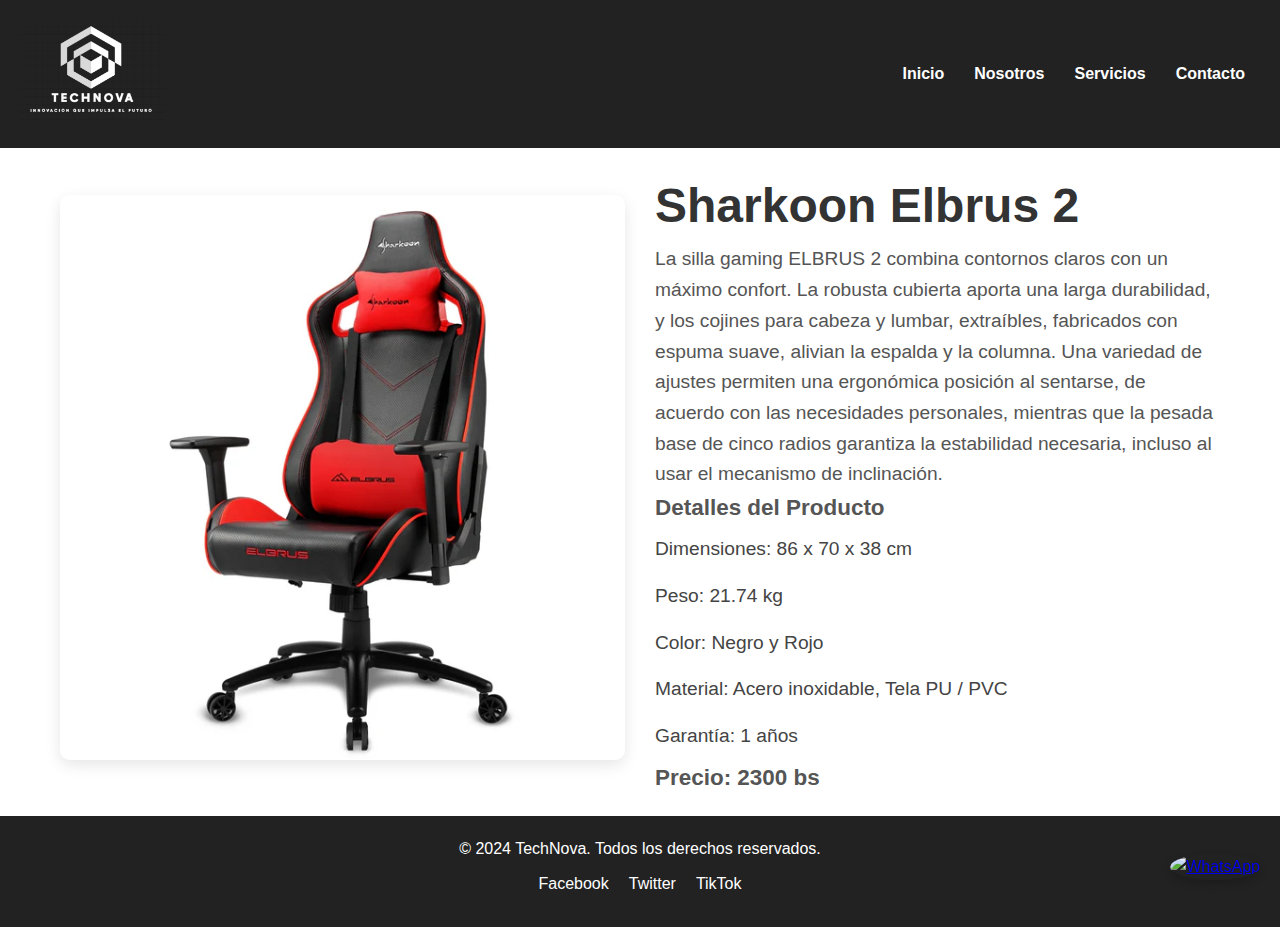
==== productos ventas/detallesilla2.html @ 64d7ecfc "Add files via upload" ====
<!DOCTYPE html>
<html lang="es">
<head>
    <meta charset="UTF-8">
    <meta name="viewport" content="width=device-width, initial-scale=1.0">
    <title>Detalles del Producto</title>
    <link rel="stylesheet" href="detallesilla2.css">

</head>
<body>

<!-- Header -->
<header>
    <div class="logo">
        <img src="/nuevo_logo.PNG" alt="TechNova">
    </div>
    <nav>
        <ul>
            <li><a href="../index.html">Inicio</a></li>
            <li><a href="../paginas web/sobrenosotros.html">Nosotros</a></li>
            <li><a href="../paginas web/servicios.html">Servicios</a></li>
            <li><a href="../paginas web/contacto.html">Contacto</a></li>
        </ul>
    </nav>
</header>

<div class="container">
    <!-- Imagen del producto -->
    <div class="product-image">
        <img src="silla2.jpg" alt="Imagen del Producto">
    </div>

    <!-- Descripción del producto -->
    <div class="product-description">
        <h1>Sharkoon Elbrus 2</h1>
        <p>
            La silla gaming ELBRUS 2 combina contornos claros con un máximo confort. La robusta cubierta aporta una larga durabilidad, y los cojines para cabeza y lumbar, extraíbles, fabricados con espuma suave, alivian la espalda y la columna. Una variedad de ajustes permiten una ergonómica posición al sentarse, de acuerdo con las necesidades personales, mientras que la pesada base de cinco radios garantiza la estabilidad necesaria, incluso al usar el mecanismo de inclinación.
        </p>
        
        <div class="product-details">
            <h3><b> Detalles del Producto </b></h3>
            <ul>
                <li>Dimensiones: 86 x 70 x 38 cm</li>
                <li>Peso: 21.74 kg</li>
                <li>Color: Negro y Rojo</li>
                <li>Material: Acero inoxidable, Tela PU / PVC </li>
                <li>Garantía: 1 años</li>
            </ul>
            <h3> <strong> Precio: 2300 bs </strong></h3>
        </div>
    </div>
</div>

<!-- Ícono de WhatsApp flotante -->
<a href="https://wa.me/59177001632" target="_blank" class="whatsapp-btn">
    <img src="https://upload.wikimedia.org/wikipedia/commons/6/6b/WhatsApp.svg" alt="WhatsApp">
</a>

<!-- Footer -->
<footer>
    <p>&copy; 2024 TechNova. Todos los derechos reservados.</p>
    <ul class="social">
        <li><a href="https://www.facebook.com/profile.php?id=100082030936928">Facebook</a></li>
        <li><a href="https://x.com/TechNova2024">Twitter</a></li>
        <li><a href="https://www.tiktok.com/@technova_sc">TikTok</a></li>
    </ul>
</footer>

</body>
</html>
---- productos ventas/detallesilla2.css ----
/* General styles */
* {
    margin: 0;
    padding: 0;
    box-sizing: border-box;
}

body {
    font-family: Arial, sans-serif;
    line-height: 1.6;
    color: #333;
}

/* Header */
header {
    background: #222;
    color: #fff;
    display: flex;
    justify-content: space-between;
    align-items: center;
    padding: 20px;
}

.logo img {
    height: 100px;
}

nav ul {
    display: flex;
    list-style: none;
}

nav ul li {
    margin: 0 15px;
}

nav ul li a {
    color: #fff;
    text-decoration: none;
    font-weight: bold;
}

/* cuerpo de la descripcion */

.container {
    max-width: 1200px;
    margin: 0 auto;
    padding: 20px;
    display: flex; /* Para crear columnas */
    align-items: center; /* Alinea verticalmente el contenido */
}
.product-image {
    flex: 1; /* La imagen ocupa 1 parte del espacio */
}
.product-image img {
    width: 100%; /* Imagen ocupa todo el ancho de la columna */
    max-width: 600px;
    height: auto;
    border-radius: 10px;
    box-shadow: 0 5px 15px rgba(0,0,0,0.1);
    object-fit: cover;
}
.product-description {
    flex: 1; /* El texto ocupa otra parte del espacio */
    padding-left: 30px; /* Separación entre la imagen y el texto */
    font-size: 1.2em;
    line-height: 1.6;
    color: #555;
}
h1 {
    font-size: 2.5em;
    color: #333;
}
.product-details ul {
    list-style: none;
    padding: 0;
}
.product-details ul li {
    font-size: 1.0em;
    padding: 8px 0;
    color: #444;
}

 /* Estilos para el ícono de WhatsApp */
 .whatsapp-btn {
    position: fixed; /* Fijo en pantalla */
    bottom: 20px; /* A 20px de la parte inferior */
    right: 20px; /* A 20px del borde derecho */
    z-index: 100; /* Asegura que esté por encima de otros elementos */
}
.whatsapp-btn img {
    width: 80px; /* Tamaño del ícono */
    height: 80px;
    border-radius: 50%; /* Forma circular */
    box-shadow: 0px 4px 10px rgba(0, 0, 0, 0.2); /* Sombra para resaltar */
}

/* Footer */
footer {
    background: #222;
    color: #fff;
    padding: 20px;
    text-align: center;
}

footer ul {
    list-style: none;
    display: flex;
    justify-content: center;
    margin: 10px 0;
}

footer ul li {
    margin: 0 10px;
}

footer ul li a {
    color: #fff;
    text-decoration: none;
}
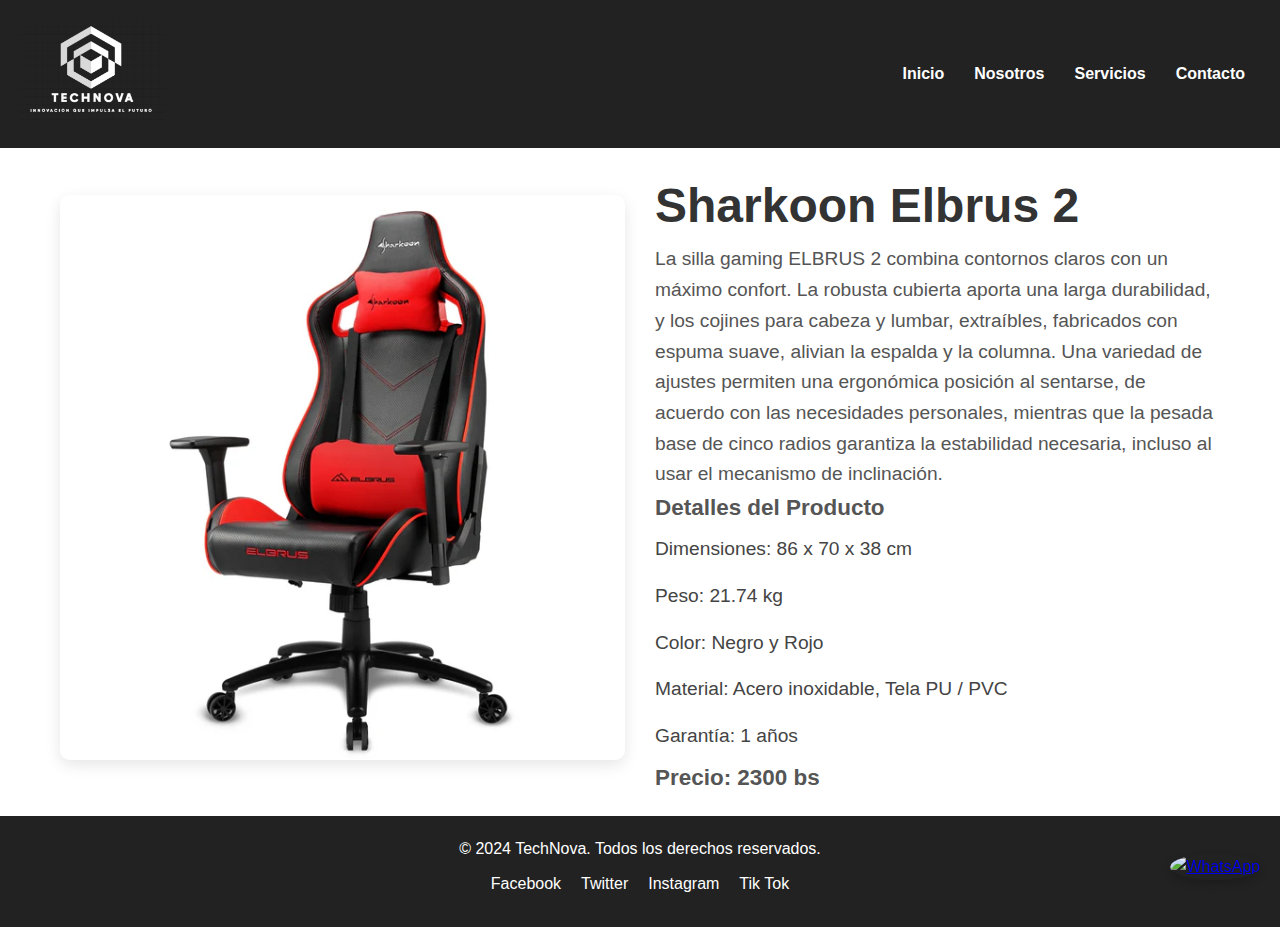
==== commit dbb920e9: "cambios" ====
--- a/productos ventas/detallesilla2.html
+++ b/productos ventas/detallesilla2.html
@@ -12,7 +12,7 @@
 <!-- Header -->
 <header>
     <div class="logo">
-        <img src="/nuevo_logo.PNG" alt="TechNova">
+        <img src="../nuevo_logo.PNG" alt="TechNova">
     </div>
     <nav>
         <ul>
@@ -52,7 +52,7 @@
 </div>
 
 <!-- Ícono de WhatsApp flotante -->
-<a href="https://wa.me/59177001632" target="_blank" class="whatsapp-btn">
+<a href="https://wa.me/59160879316" target="_blank" class="whatsapp-btn">
     <img src="https://upload.wikimedia.org/wikipedia/commons/6/6b/WhatsApp.svg" alt="WhatsApp">
 </a>
 
@@ -62,7 +62,8 @@
     <ul class="social">
         <li><a href="https://www.facebook.com/profile.php?id=100082030936928">Facebook</a></li>
         <li><a href="https://x.com/TechNova2024">Twitter</a></li>
-        <li><a href="https://www.tiktok.com/@technova_sc">TikTok</a></li>
+        <li><a href="https://www.instagram.com/brian_c_v/?hl=es">Instagram</a></li>
+        <li><a href="https://www.tiktok.com/@c_brian_v?_t=8qmnLNwRTj4&_r=1">Tik Tok</a></li>
     </ul>
 </footer>
 
